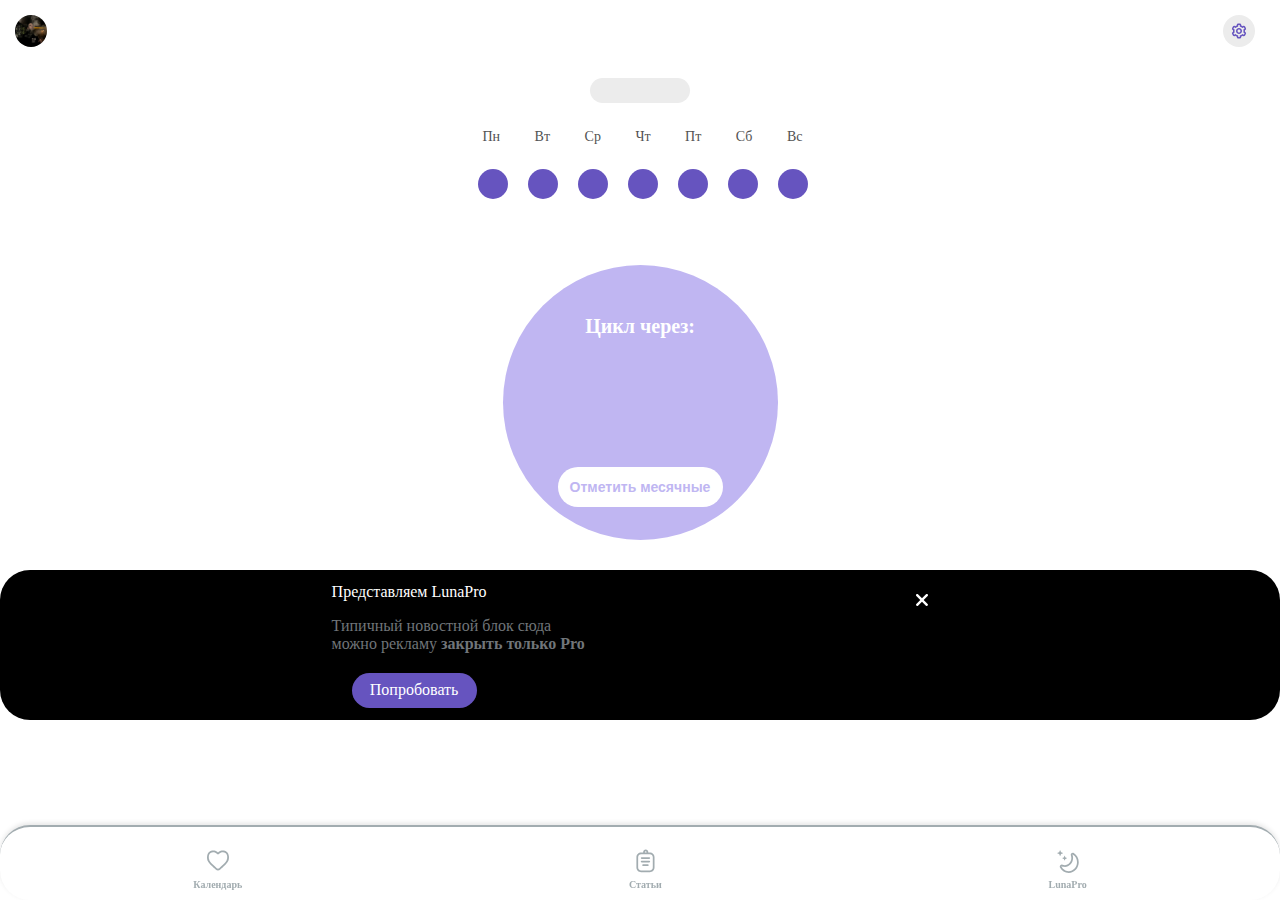
==== index.html @ 423db497 "Close popups" ====
<!DOCTYPE html>
<html lang="en">
<head>
    <meta charset="UTF-8">
    <meta name="viewport" content="width=device-width, initial-scale=1.0">
    <link rel="stylesheet" type="text/css" href="css/main.css">
    <script src="https://telegram.org/js/telegram-web-app.js"></script>
    <script src="https://code.jquery.com/jquery-3.6.0.min.js"></script>
    <title>LunaTrack</title>
</head>
<body>
    <div class="container">
        <header>
            <a href='#' id="avatar"></a>
            <button type="submit" onclick="openSettings()" id="settings">
                <img src="Images/Setting.svg">
            </button>
            <div class="settingsPopup" id="settingsPopup">
                <label class="switch">
                    <input type="checkbox" id="themeToggle" class="switch__input" onchange="ChangeTheme(this.checked)">
                    <span class="switch__slider"></span>
                </label>
                <button id="en" class="translate">en</button>
                <button id="ru" class="translate">ru</button>
                <p id="user-info"></p>
                <button type="button" onclick="closeSettings()">OK</button>
            </div>
        </header>
        <main>
            <div class="main_calendar">
                <p id="mounth"></p>
                <ul class="weekdays">
                    <li class='Mon lang' key="mon">Пн</li>
                    <li class='Tue lang' key="tue">Вт</li>
                    <li class='Wed lang' key="wed">Ср</li>
                    <li class='Thu lang' key="thu">Чт</li>
                    <li class='Fri lang' key="fri">Пт</li>
                    <li class='Sat lang' key="sat">Сб</li>
                    <li class='Sun lang' key="sun">Вс</li>
                </ul>
                <ul class="dayscircles">
                    <li id="Mon"></li>
                    <li id="Tue"></li>
                    <li id="Wed"></li>
                    <li id="Thu"></li>
                    <li id="Fri"></li>
                    <li id="Sat"></li>
                    <li id="Sun"></li>
                </ul>
            </div>
            <div class="circle">
                <p>Цикл через:</p>
                <span id='period_days'></span>
                <span id='pregnancy_chance'></span>
                <button id='mark_bottom' type="submit" onclick="OpenMarkPeriod()">Отметить месячные</button>
                <!-- <a href="#" id='mark_bottom'>Отметить месячные</a> -->
            </div>
            <div class="advertising">
                <div class="ad_left">
                    <span>Представляем LunaPro</span>
                    <p>Типичный новостной блок сюда <br>можно рекламу <b>закрыть только Pro</b></p>
                    <a href="#" id='ad_bottom'>Попробовать</a>
                </div>
                <div class="ad_right">
                    <a href="#">
                        <img src="Images/Close.svg">
                    </a>
                </div>
            </div>
        </main>
    </div>
    <div class="calendar" id='calendar'>
        <div class="calendar-header">
            <span class="month-picker" id="month-picker">February</span>
            <span id="year"></span>
        </div>
        <div class="calendar-body">
            <div class="calendar-week-day">
                <div class='lang' key="mon">Mon</div>
                <div class='lang' key="tue">Tue</div>
                <div class='lang' key="wed">Wed</div>
                <div class='lang' key="thu">Thu</div>
                <div class='lang' key="fri">Fri</div>
                <div class='lang' key="sat">Sat</div>
                <div class='lang' key="sun">Sun</div>
            </div>
            <div class="calendar-days"></div>
        </div>
        <div class="calendar-footer">
            <button class="CloseMarkPeriod" type="button" onclick="CloseMarkPeriod()">Close</button>
        </div>
        <div class="month-list"></div>
    </div>
    <div class="calendar_day" id="cal_day">
        <span id="cal_day_title"></span>
        <span>Hello</span>
        <button class="CloseCalDay" type="button" onclick="CloseCalDay()">Close</button>
    </div>
    <footer>
        <div class="heart">
            <a href="./index.html">
                <img src="Images/Heart.svg">
                <span>Календарь</span>
            </a>
        </div>
        <div class="articles">
            <a href="./articles.html">
                <img src="Images/Articles.svg">
                <span>Статьи</span>
            </a>
        </div>
        <div class="lunapro">
            <a href="./lunapro.html">
                <img src="Images/Luna_pro.svg">
                <span>LunaPro</span>
            </a>
        </div>
    </footer>
    <script src="./js/main.js"></script>
    <script src="./js/translate.js"></script>
</body>
</html>
---- css/main.css ----
@font-face {
        font-family: SF-PRO;
        src: url(../fonts/SF-Pro.ttf);
}

@keyframes transitionIn{
    from{
        opacity: 0;
        transform: rotateX(-10deg);
    }

    to{
        opacity: 1;
        transform: rotateX(0deg);
    }
}

/*_________________________________________________________________________*/

:root{
    --var-body-bg: #fff;
    --var-weekdays-color: #525252;
    --var-calendar-body: #141529;
    --var-calendar-day-week:  #c3c2c8;
    --var-calendar-days: #f8fbff;
    --var-hover: #323048;
}


[dark]{
    --var-body-bg: #0F0F0F;
    --var-weekdays-color: #eee;
    --var-calendar-body: #fdfdfd;
    --var-calendar-day-week: #79788c;
    --var-calendar-days: #151426;
    --var-hover: #edf0f5;



}

/*_________________________________________________________________________*/

html, body {
    height: 100%;
    width: 100%;
    margin: 0;
    padding: 0;
    font-family: SF-PRO;
    text-align: center;
    height: 800px;
    touch-action: pan-y;
}

.conteiner{
    height: max-content;
    width: max-content;
    display: flex;
    flex-direction: column;
/*    width: 390px; */
/*    height: 800px;*/
}

body{
    background-color: var(--var-body-bg); 
    animation: transitionIn 0.5s;
}

header{
    display: flex;
    justify-content: space-between;
}

#avatar{
    display: flex;
    margin: 15px;
}

#avatar img{
    width: 32px;
    height: 32px;
    border-radius: 50px;
}

#settings{
    display: flex;
    margin-right: 25px;
    margin-top: 15px;
    align-items: center;
    justify-content: center;
    width: 32px;
    height: 32px;
    border-radius: 32px;
    background-color: #ECECEC;
    border: none;
}
#settings img{
    width: 18px;
    height: 18px;
}

.settingsPopup{
    display: flex;
    width: 200px;
    background-color: #eee;
    border-radius: 6px;
    position: absolute;
    top: 0;
    left: 50%;
    transform: translate(-50%, -50%) scale(0.1);
    text-align: center;
    padding: 0 30px 30px;
    color: #333;
    visibility: hidden;
    transition: transform 0.4s, top 0.4s;
    flex-direction: column;
}
.open-popup{
    visibility: visible;
    top: 70%;
    transform: translate(-50%, -50%) scale(1);
}

/* Dark mode */

.switch{
    display: inline-block;
    position: relative;
    width: 60px;
    height: 34px;
}
.switch__input{
    height: 0;
    width: 0;
    opacity: 0;
}
.switch__slider{
    position: absolute;
    top: 0;
    left: 0;
    right: 0;
    bottom: 0;
    border-radius: 34px;
    background-color: #ccc;
    transition: 0.4s;
}
.switch__slider::before {
    content: "";
    position: absolute;
    left: 4px;
    bottom: 4px;
    height: 26px;
    width: 26px;
    border-radius: 50px;
    background-color: #fff;
    transition: 0.4s;
}
.switch__input:focus + .switch__slider{
    box-shadow: 0 0 1px #2196f3;
}
.switch__input:checked + .switch__slider{
    background-color: #2196f3; 
}
.switch__input:checked + .switch__slider::before{
    transform: translateX(26px);
}

/*_________________________________________________________________________*/

main{
    display: flex;
    justify-content: center;
    flex-direction: column;
    align-items: center;
    /* height: calc(100% + 20px); */
}





.main_calendar{
    margin-right: 35px;
    display: flex;
    flex-direction: column;
    align-items: center;
}

#mounth{
    margin-left: 35px;
    color: #6654BF;
    font-size: 16px;
    background: #ECECEC;
    border-radius: 50px;
    width: 100px;
    height: 25px;
    display: flex;
    align-items: center;
    justify-content: center;
    font-weight: 700;
}
.weekdays{
    margin-top: 10px;
    list-style: none;
    display: flex;
    width: 320px;
    justify-content: space-between;
    color: var(--var-weekdays-color);
    font-size: 14px;
}
.dayscircles{
    margin-top: 10px;
    list-style: none;
    display: flex;
    width: 330px;
    justify-content: space-between;
    color: #ECECEC;
}
.dayscircles li{
    width: 30px;
    height: 30px;
    border-radius: 50px;
    background: #6654BF;
    display: flex;
    justify-content: center;
    align-items: center;
    color: #ECECEC;
    font-weight: 700;
    /* font-size: 16px; */
}

.circle{
    display: flex;
    margin-top: 50px;
    width: 275px;
    height: 275px;
    border-radius: 100%;
    background-color: #C0B6F2;
    flex-direction: column;
    align-items: center;
}
.circle p{
    display: flex;
    margin-top: 50px;
    justify-content: center;
    color: #fff;
    font-weight: 900;
    font-size: 20px;
}

#period_days{
    margin-top: 10px;
    display: flex;
    font-size: 32px;
    width: 130px;
    height: 45px;
    justify-content: center;
    color: #fff;
    font-weight: 800;
}
#pregnancy_chance{
    margin-top: 4px;
    display: flex;
    justify-content: center;
    color: #fff;
    font-weight: 600;
    width: 230px;
    height: 40px;
    text-align: center;
}
#mark_bottom{
    border: none;
    margin-top: 10px;
    display: flex;
    background-color: #fff;
    color: #C0B6F2;
    border-radius: 25px;
    width: 165px;
    height: 40px;
    align-items: center;
    justify-content: center;
/*    text-decoration: none;*/
    font-size: 14px;
    font-weight: 600;
}


.advertising{
    display: flex;
    margin-top: 30px;
    width: 100%;
    height: 150px;
    border-radius: 30px;
    background-color: #000000;
    align-items: center;
    justify-content: space-evenly;
    text-align: left;
}
.advertising span{
    font-weight: 500;
    color: #fff;
}
.advertising p{
    color: #707579;
}
.ad_right{margin-bottom: 100px;}
.advertising a{
    display: flex;
    justify-content: flex-end;
    margin-top: 10px;
    margin-right: 20px;
    text-decoration: none;
}
#ad_bottom{
    margin-left: 20px;
    margin-top: 20px;
    display: flex;
    width: 125px;
    height: 35px;
    border-radius: 30px;
    background-color: #6654BF;
    color: #fff;
    align-items: center;
    justify-content: center;
    text-decoration: none;
}





/*_________________________________________________________________________*/

/*footer{
    margin-top: 30px;
    border-top: 2px solid #A2ACB0;
    display: flex;
    justify-content: space-around;
    border-radius: 30px;
    background-color: var(--var-body-bg);
}
*/
footer {
    border-top: 2px solid #A2ACB0;
    border-radius: 30px;
    position: fixed;
    bottom: 0;
    width: 100%;
    background-color: var(--var-body-bg); /* Измените цвет на тот, который вам нужен */
    padding: 10px 0;
    text-align: center;
    box-shadow: 0 -2px 5px rgba(0,0,0,0.1); /* Небольшая тень для визуального эффекта */
    z-index: 1000; /* Убедитесь, что footer выше других элементов */
    display: flex;
    justify-content: space-around;
}


.heart, .articles, .lunapro{
    display: flex;
    margin-top: 10px;
}
.heart span, .articles span, .lunapro span{
    color: #A2ACB0;
    font-size: 10px;
    margin-top: 4px;
    font-weight: 800;
}
.heart a, .articles a, .lunapro a{
    display: flex;
    flex-direction: column;
    text-decoration: none;
    align-items: center;
}
.heart img, .articles img, .lunapro img{
    width: 28px;
    height: 28px;
}

.heart:hover, .articles:hover, .lunapro:hover{
    filter: invert(38%) sepia(49%) saturate(4772%) hue-rotate(227deg) brightness(89%) contrast(95%);
}



/* CALENDAR */

.calendar {
    height: 420px;
    width: 380px;
    background-color: var(--var-calendar-body);
    border-radius: 30px;
    padding: 0px;
    position: relative;
    overflow: hidden;
    bottom: 0;
    left: 50%;
    transform: translate(-50%, -50%) scale(0.1);
    visibility: hidden;
    transition: transform 0.4s, top 0.4s;
}

.open-mark{
    visibility: visible;
    bottom: 50%;
    transform: translate(-50%, -50%) scale(1);
}

.calendar-header {
    display: flex;
    justify-content: space-between;
    align-items: center;
    font-size: 25px;
    font-weight: 600;
    color: var(--var-calendar-days);
    padding: 10px;
}

.calendar-body {
    padding: 10px;
}

.calendar-week-day {
    height: 50px;
    display: grid;
    grid-template-columns: repeat(7, 1fr);
    font-weight: 600;
}

.calendar-week-day div {
    display: grid;
    place-items: center;
    color: var(--var-calendar-day-week);
}

.calendar-days {
    display: grid;
    grid-template-columns: repeat(7, 1fr);
    gap: 2px;
    color: var(--var-calendar-days);
}

.calendar-days div {
    width: 50px;
    height: 50px;
    display: flex;
    align-items: center;
    justify-content: center;
    /* padding: 2px; */
    position: relative;
    cursor: pointer;
    animation: to-top 1s forwards;
    /* border-radius: 50%; */
}

.calendar-days div span {
    position: absolute;
}

.calendar-days div:hover span {
    transition: width 0.2s ease-in-out, height 0.2s ease-in-out;
}

.calendar-days div span:nth-child(1),
.calendar-days div span:nth-child(3) {
    width: 2px;
    height: 0;
    background-color: var(--var-calendar-days);
}

.calendar-days div:hover span:nth-child(1),
.calendar-days div:hover span:nth-child(3) {
    height: 100%;
}

.calendar-days div span:nth-child(1) {
    bottom: 0;
    left: 0;
}

.calendar-days div span:nth-child(3) {
    top: 0;
    right: 0;
}

.calendar-days div span:nth-child(2),
.calendar-days div span:nth-child(4) {
    width: 0;
    height: 2px;
    background-color: var(--var-calendar-days);
}

.calendar-days div:hover span:nth-child(2),
.calendar-days div:hover span:nth-child(4) {
    width: 100%;
}

.calendar-days div span:nth-child(2) {
    top: 0;
    left: 0;
}

.calendar-days div span:nth-child(4) {
    bottom: 0;
    right: 0;
}

.calendar-days div:hover span:nth-child(2) {
    transition-delay: 0.2s;
}

.calendar-days div:hover span:nth-child(3) {
    transition-delay: 0.4s;
}

.calendar-days div:hover span:nth-child(4) {
    transition-delay: 0.6s;
}

.calendar-days div.curr-date,
.calendar-days div.curr-date:hover {
    background-color: #0000ff;
    color: #fff;
    border-radius: 50%;
}

.calendar-days div.curr-date span {
    display: none;
}

.month-picker {
    padding: 5px 10px;
    border-radius: 10px;
    cursor: pointer;
}

.month-picker:hover {
    background-color: var(--var-hover);
}

#year{
    margin-right: 35px;
}

.calendar-footer {
    /* padding: 10px; */
    display: flex;
    justify-content: flex-end;
    align-items: center;
}

.CloseMarkPeriod {
    display: flex;
    margin-right: 30px;
    color: var(--var-calendar-days);
    position: relative;
    width: 48px;
    height: 25px;
    border-radius: 14px;
    border: none;
    background-color: var(--var-calendar-day-week);
    font-size: 15px;
    align-items: center;
}


.month-list {
    position: absolute;
    width: 100%;
    height: 100%;
    top: 0;
    left: 0;
    background-color: var(--var-calendar-body);
    padding: 5px;
    grid-template-columns: repeat(3, auto);
    gap: 5px;
    display: grid;
    transform: scale(1.5);
    visibility: hidden;
    pointer-events: none;
}

.month-list.show {
    transform: scale(1);
    visibility: visible;
    pointer-events: visible;
    transition: all 0.2s ease-in-out;
}

.month-list > div {
    display: grid;
    place-items: center;
}

.month-list > div > div {
    width: 100%;
    padding: 5px 20px;
    border-radius: 10px;
    text-align: center;
    cursor: pointer;
    color: var(--var-calendar-days);
}

.month-list > div > div:hover {
    background-color: var(--var-hover);
}


.calendar_day{
    height: 420px;
    width: 380px;
    background-color: var(--var-calendar-body);
    border-radius: 30px;
    padding: 0px;
    position: relative;
    overflow: hidden;
    bottom: 100%;
    left: 50%;
    transform: translate(-50%, -50%) scale(0.1);
    visibility: hidden;
    transition: transform 0.4s, top 0.4s;
}
.open_cal_day{
    visibility: visible;
    bottom: 100%;
    transform: translate(-50%, -50%) scale(1);
}
#cal_day_title{
    /* width: 100px;
    height: 100px; */
    color: var(--var-calendar-days);
    display: flex;
    text-align: center;
    align-items: center;
    font-size: 20px;
    padding: 20px;
}
.calendar_day span{
    color: var(--var-calendar-days);
    font-size: 20px;
}
.CloseCalDay{
    display: flex;
    color: var(--var-calendar-days);
    position: relative;
    width: 48px;
    height: 25px;
    border-radius: 14px;
    border: none;
    background-color: var(--var-calendar-day-week);
    font-size: 15px;
    margin-left: 100px;
    text-align: center;
    align-items: center;

}



@keyframes to-top {
    0% {
        transform: translateY(100%);
        opacity: 0;
    }
    100% {
        transform: translateY(0);
        opacity: 1;
    }
}
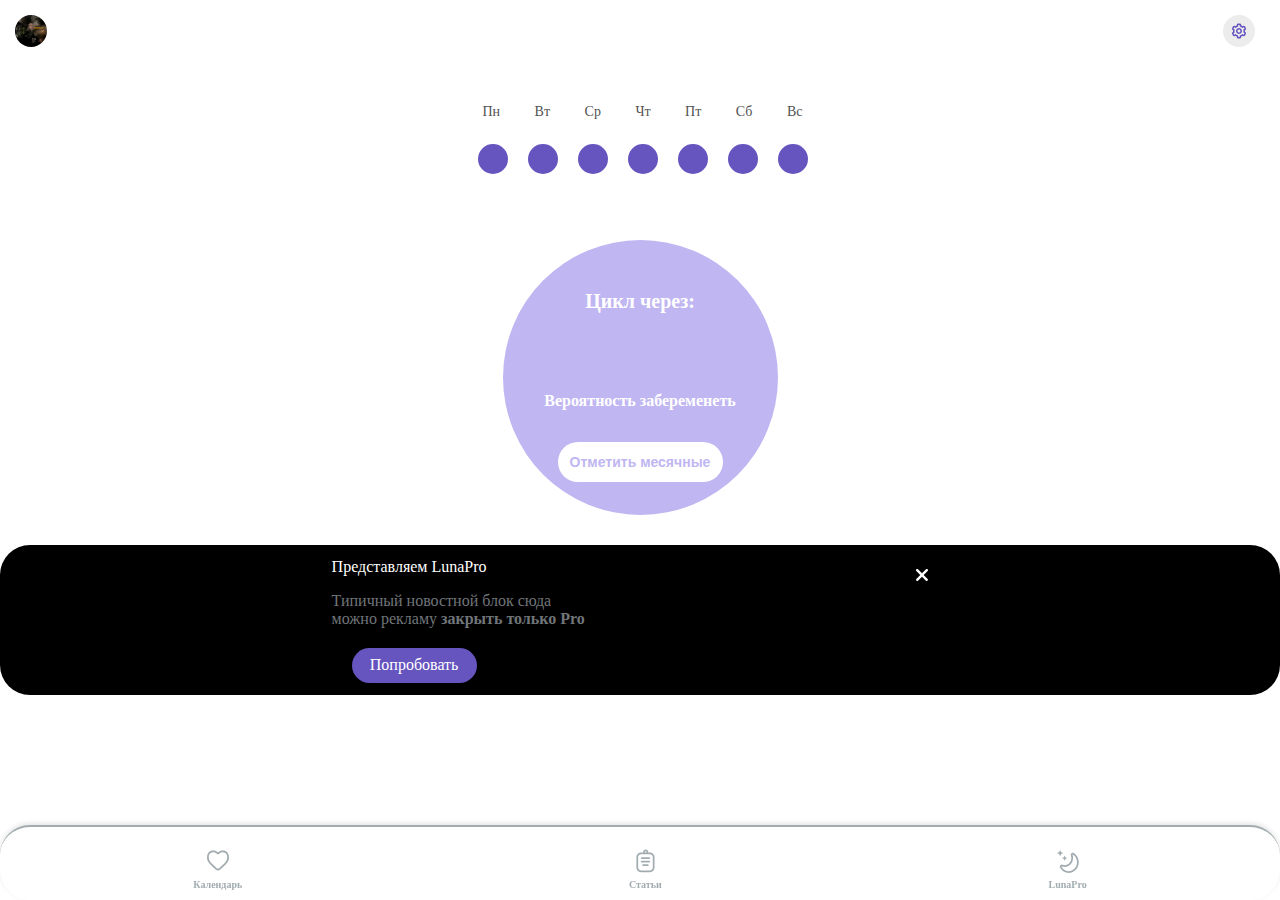
==== commit 9c4d1145: "Перевод вероятности забеременеть" ====
--- a/index.html
+++ b/index.html
@@ -28,7 +28,7 @@
         </header>
         <main>
             <div class="main_calendar">
-                <p id="mounth"></p>
+                <p id="month"></p>
                 <ul class="weekdays">
                     <li class='Mon lang' key="mon">Пн</li>
                     <li class='Tue lang' key="tue">Вт</li>
@@ -51,7 +51,7 @@
             <div class="circle">
                 <p>Цикл через:</p>
                 <span id='period_days'></span>
-                <span id='pregnancy_chance'></span>
+                <span id='pregnancy_chance' class="lang" key="pregnancy_chance">Вероятность забеременеть </span>
                 <button id='mark_bottom' type="submit" onclick="OpenMarkPeriod()">Отметить месячные</button>
                 <!-- <a href="#" id='mark_bottom'>Отметить месячные</a> -->
             </div>
@@ -93,7 +93,7 @@
     </div>
     <div class="calendar_day" id="cal_day">
         <span id="cal_day_title"></span>
-        <span>Hello</span>
+        <!-- <span>Hello</span> -->
         <button class="CloseCalDay" type="button" onclick="CloseCalDay()">Close</button>
     </div>
     <footer>
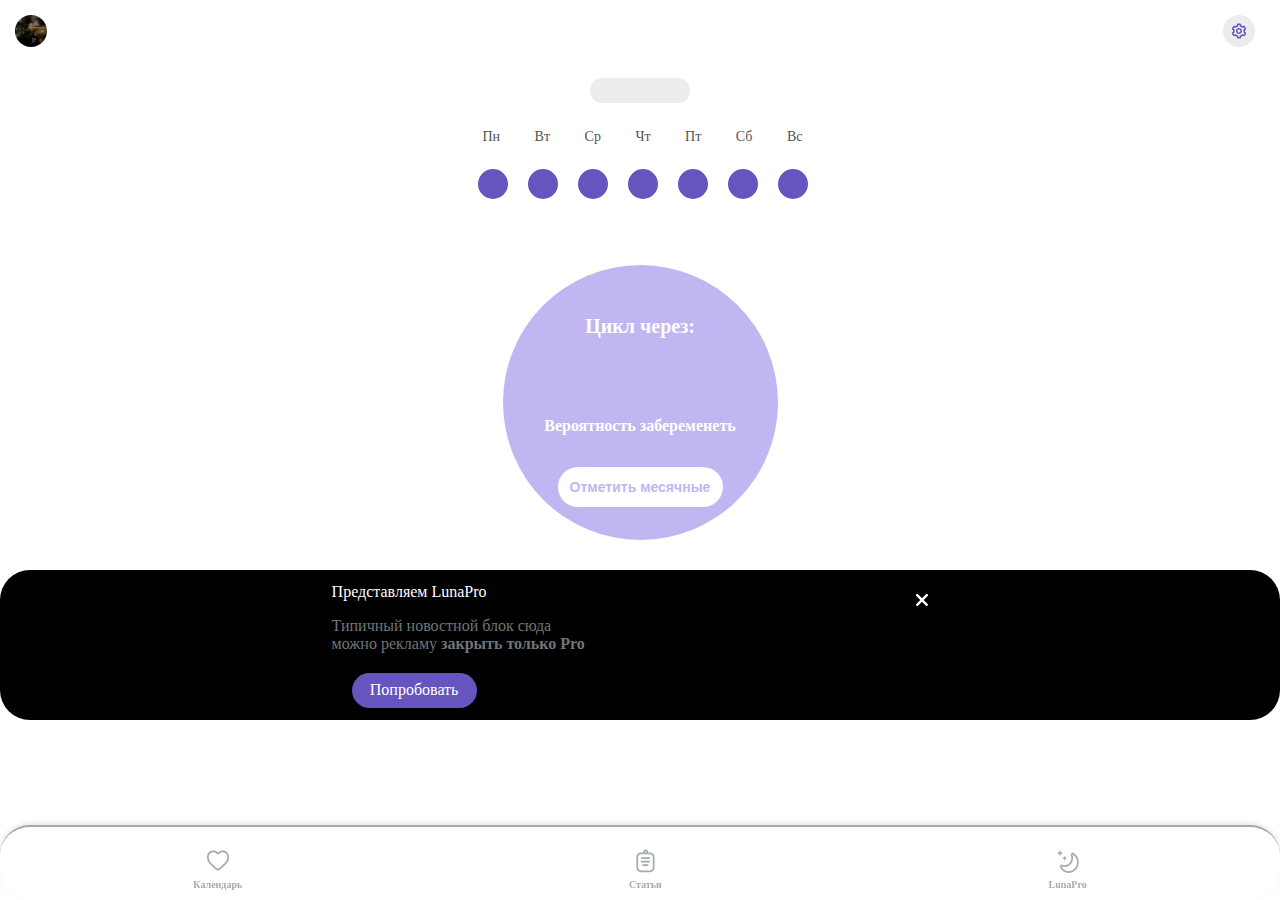
==== commit 572280e4: "again translate" ====
--- a/index.html
+++ b/index.html
@@ -28,7 +28,7 @@
         </header>
         <main>
             <div class="main_calendar">
-                <p id="month"></p>
+                <p id="mounth"></p>
                 <ul class="weekdays">
                     <li class='Mon lang' key="mon">Пн</li>
                     <li class='Tue lang' key="tue">Вт</li>
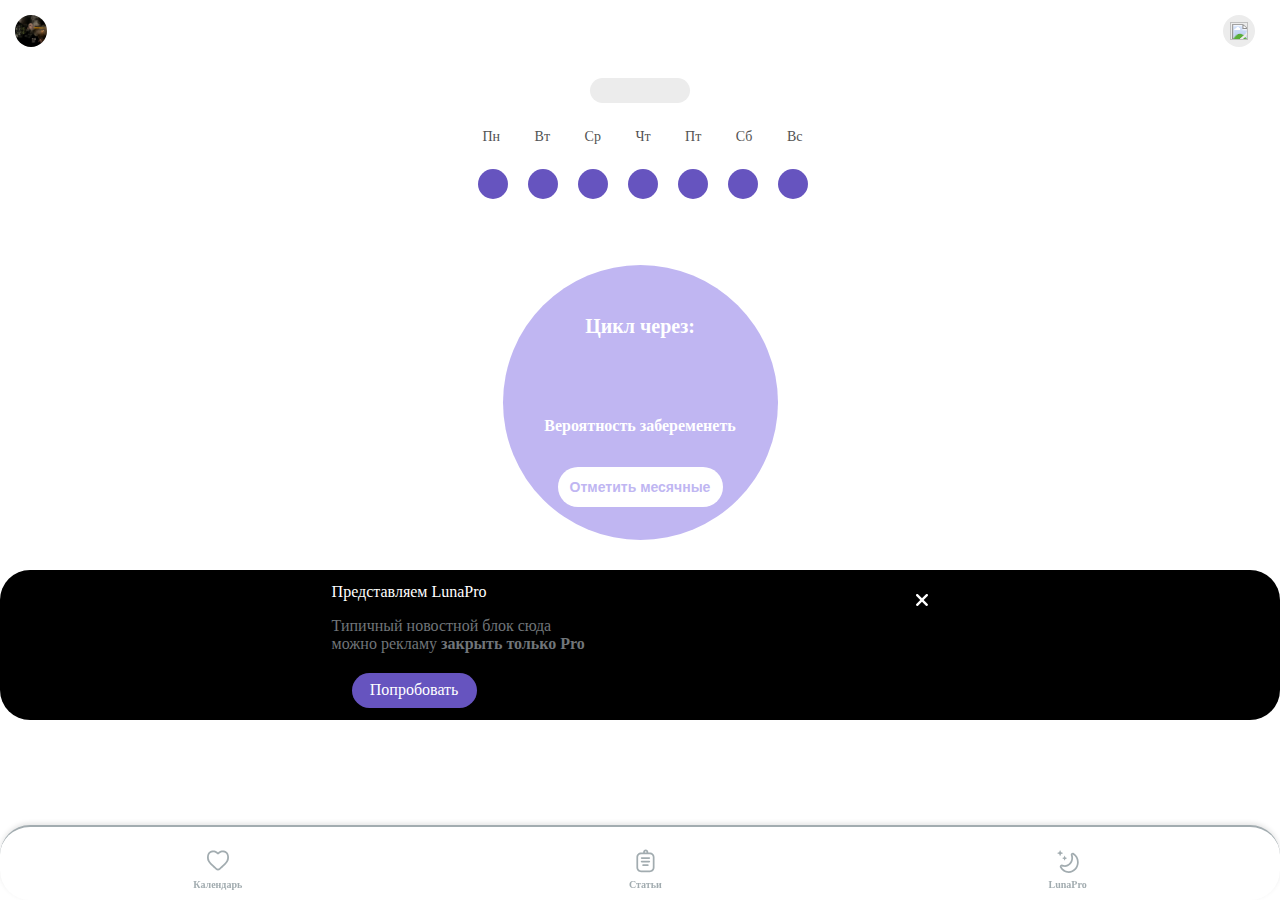
==== commit 41f225ef: "." ====
--- a/index.html
+++ b/index.html
@@ -13,7 +13,7 @@
         <header>
             <a href='#' id="avatar"></a>
             <button type="submit" onclick="openSettings()" id="settings">
-                <img src="Images/Setting.svg">
+                <img src="{{ data }}">
             </button>
             <div class="settingsPopup" id="settingsPopup">
                 <label class="switch">
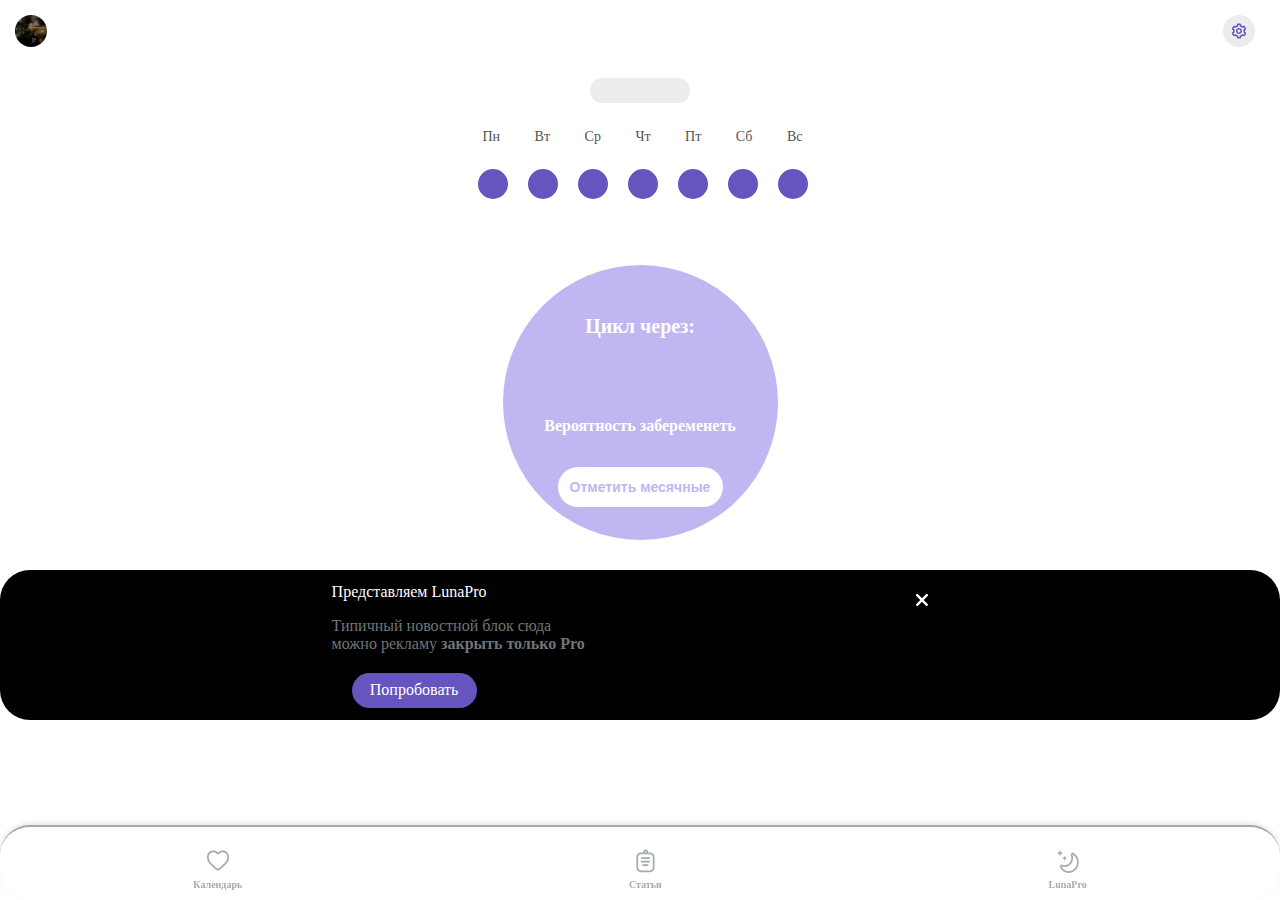
==== commit 4afe88b2: "backup" ====
--- a/index.html
+++ b/index.html
@@ -6,6 +6,7 @@
     <link rel="stylesheet" type="text/css" href="css/main.css">
     <script src="https://telegram.org/js/telegram-web-app.js"></script>
     <script src="https://code.jquery.com/jquery-3.6.0.min.js"></script>
+    <link rel="icon" type="image/png" sizes="32x32" href="{% static 'Images/Logo.png' %}">
     <title>LunaTrack</title>
 </head>
 <body>
@@ -13,7 +14,7 @@
         <header>
             <a href='#' id="avatar"></a>
             <button type="submit" onclick="openSettings()" id="settings">
-                <img src="{{ data }}">
+                <img src="Images/Setting.svg">
             </button>
             <div class="settingsPopup" id="settingsPopup">
                 <label class="switch">
@@ -92,7 +93,7 @@
         <div class="month-list"></div>
     </div>
     <div class="calendar_day" id="cal_day">
-        <span id="cal_day_title"></span>
+        <span id="cal_day_title" key="cal_day_title" class="lang">Спо </span>
         <!-- <span>Hello</span> -->
         <button class="CloseCalDay" type="button" onclick="CloseCalDay()">Close</button>
     </div>
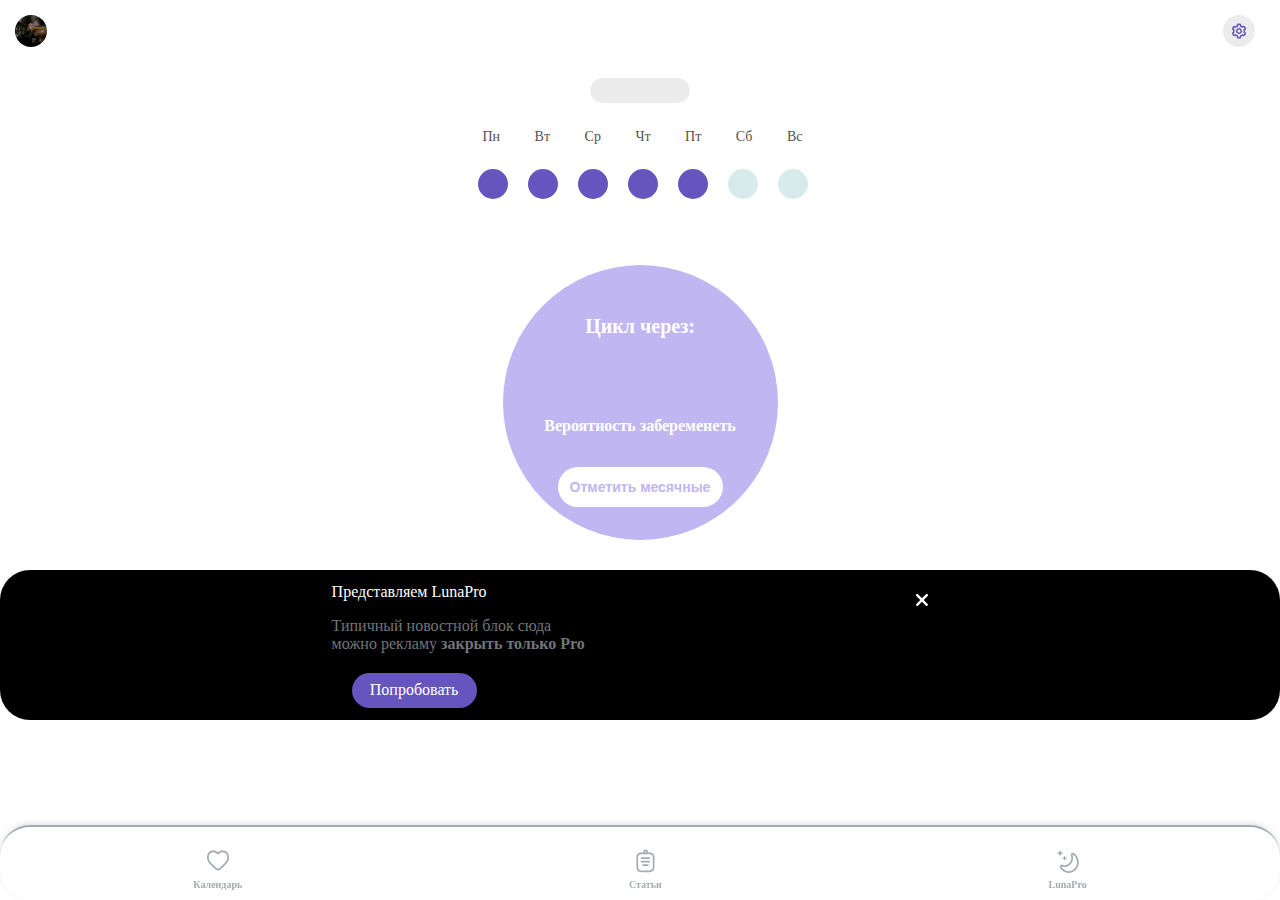
==== commit a39bebda: "LunaPro front" ====
--- a/index.html
+++ b/index.html
@@ -45,8 +45,8 @@
                     <li id="Wed"></li>
                     <li id="Thu"></li>
                     <li id="Fri"></li>
-                    <li id="Sat"></li>
-                    <li id="Sun"></li>
+                    <li id="Sat" class="saturday"></li>
+                    <li id="Sun" class="sunday"></li>
                 </ul>
             </div>
             <div class="circle">
@@ -93,7 +93,7 @@
         <div class="month-list"></div>
     </div>
     <div class="calendar_day" id="cal_day">
-        <span id="cal_day_title" key="cal_day_title" class="lang">Спо </span>
+        <span id="cal_day_title" key="cal_day_title" class="lang"></span>
         <!-- <span>Hello</span> -->
         <button class="CloseCalDay" type="button" onclick="CloseCalDay()">Close</button>
     </div>
--- a/css/main.css
+++ b/css/main.css
@@ -208,6 +208,14 @@
     color: var(--var-weekdays-color);
     font-size: 14px;
 }
+.saturday{
+    background-color: #D8EBEC !important;
+    color: #6654BF !important;
+}
+.sunday{
+    background-color: #D8EBEC !important;
+    color: #6654BF !important;
+}
 .dayscircles{
     margin-top: 10px;
     list-style: none;
@@ -226,7 +234,6 @@
     align-items: center;
     color: #ECECEC;
     font-weight: 700;
-    /* font-size: 16px; */
 }
 
 .circle{
